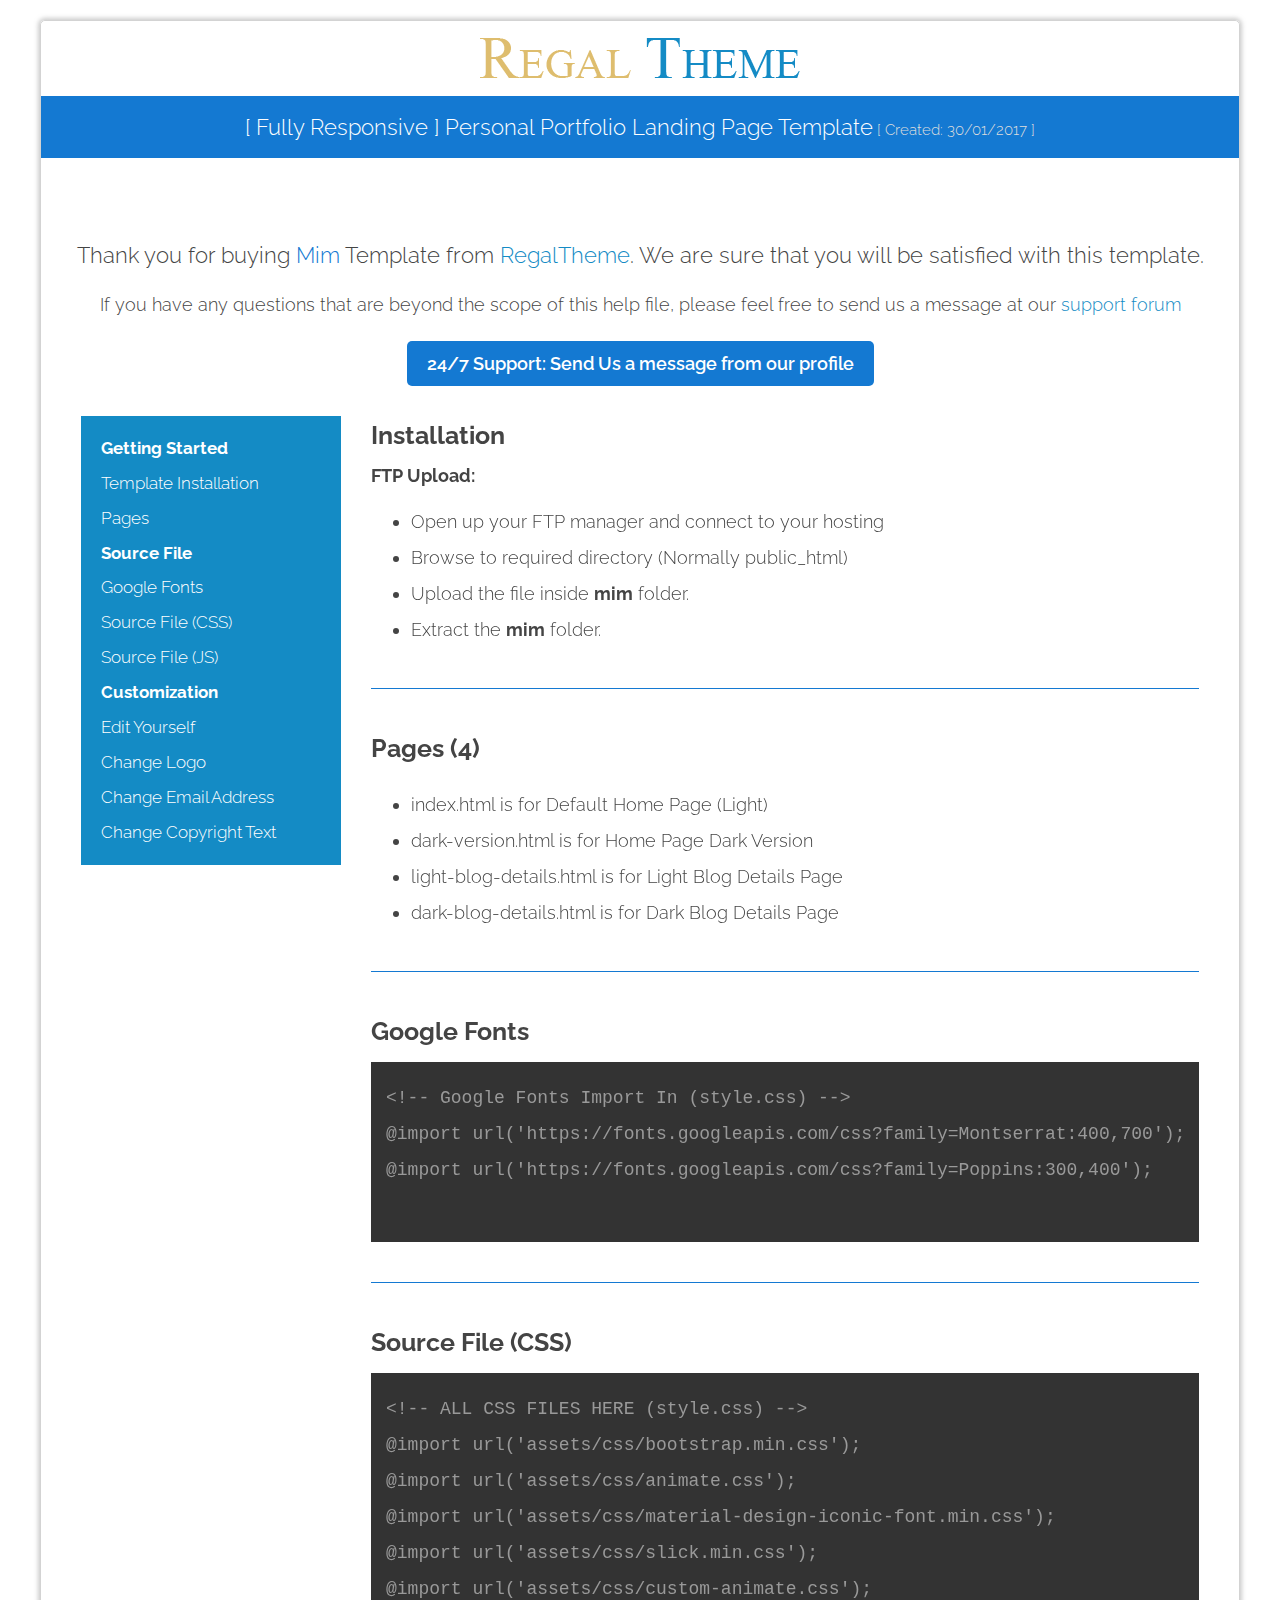
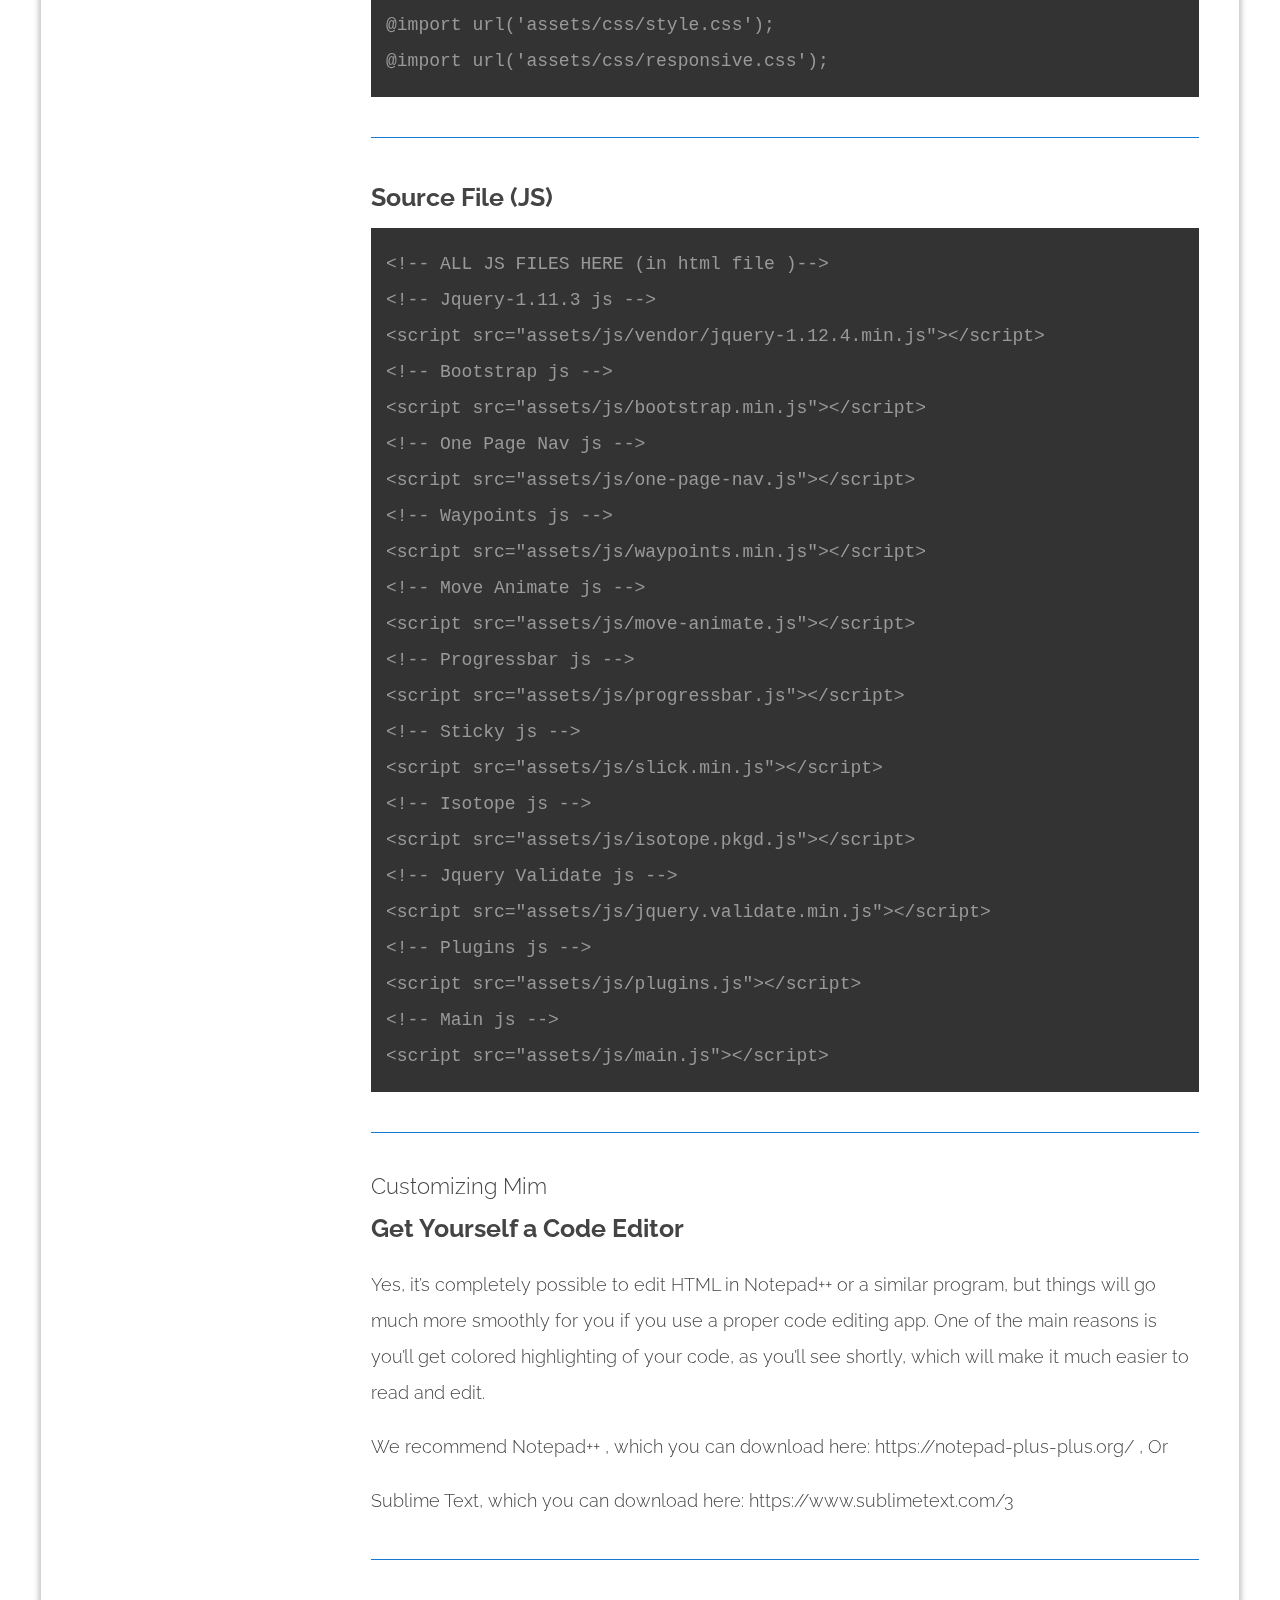
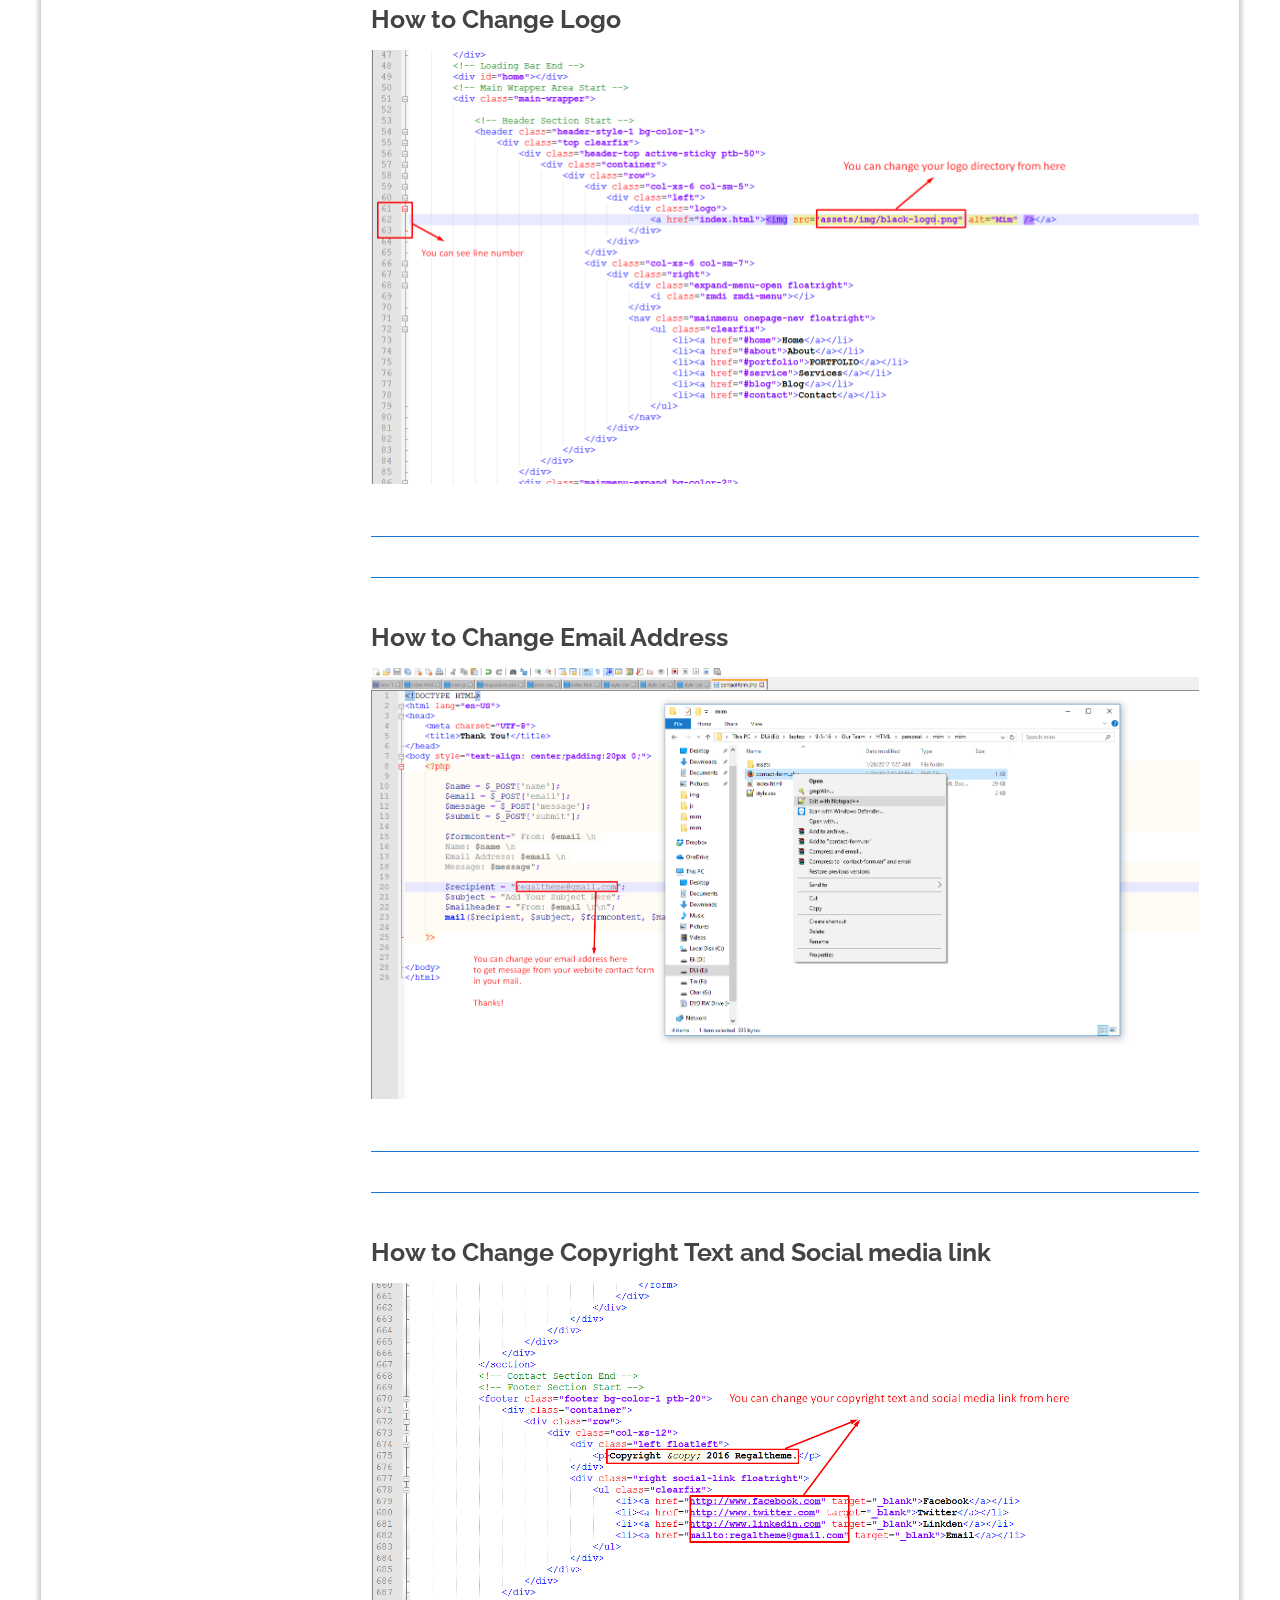
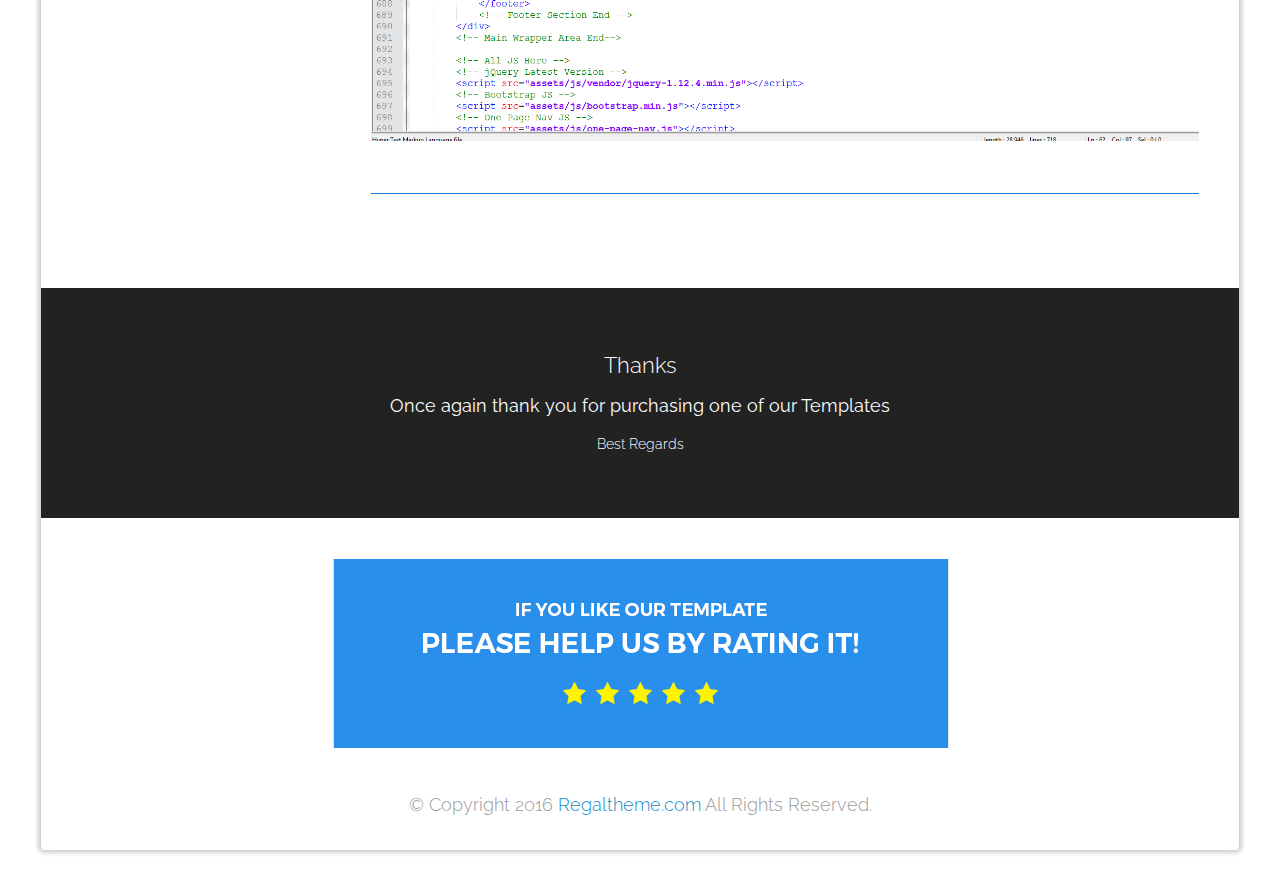
==== Documentation/index.html @ d94258e0 "first commit" ====
﻿<!DOCTYPE html>
<html>
	<head>
		<meta charset="utf-8">
        <meta http-equiv="X-UA-Compatible" content="IE=edge">
        <meta name="viewport" content="width=device-width, initial-scale=1">
        <meta name="description" content="Mim is a personal Portfolio Landing Page Template">
        <meta name="keywords" content="Personal , Personal portfolio template, Personal portfolio, landing page, material design, portfolio, personal">
        <meta name="author" content="regaltheme.com">
		<meta name="HandheldFriendly" content="True">
		<meta name="MobileOptimized" content="320">
		
		<title>Documentation of Mim</title>
		
		<link href="http://fonts.googleapis.com/css?family=Raleway:700,300" rel="stylesheet" type="text/css">
		
		<link rel="stylesheet" href="css/style.css">
		<link rel="stylesheet" href="css/prettify.css">
	</head>
<body>
<div class="wrapper">
	<nav>
		<div class="logo text-center">
			<a href="regaltheme.com"><img src="img/logo.png" alt="Regal Theme" /></a>
		</div>
	</nav>
	<header>
		<div class="text-center">
			<h2 class="lone-header">[ Fully Responsive ] Personal Portfolio Landing Page Template<span style="color:#ddd;"> [ Created: 30/01/2017 ]</span></h2>
		</div>
	</header>
	<section>
		<div class="thankyou text-center">
			  <h2>Thank you for buying <span style="color:#1479D2;" >Mim</span> Template from <a href="http://www.themeforest.net/user/regaltheme">RegalTheme</a>. We are sure that you will be satisfied with this template. </h2>
			  <p>  If you have any questions that are beyond the scope of this help file, please feel free to send us a message at our <a href="http://www.regaltheme.com/support">support forum</a></p>
			  <a href="http://themeforest.net/user/regaltheme" class="btn btn-large">24/7 Support: Send Us a message from our profile</a>
		</div>
  <div class="container">
    <ul class="docs-nav">
		<li><strong>Getting Started</strong></li>
		<li><a href="#installation" class="cc-active">Template Installation</a></li>
		<li><a href="#pages" class="cc-active">Pages</a></li>
		<!-- <li class="separator"></li> -->
		<li><strong>Source File</strong></li>
		<li><a href="#google-font" class="cc-active">Google Fonts</a></li>
		<li><a href="#source-css" class="cc-active">Source File (CSS)</a></li>
		<li><a href="#source-js" class="cc-active">Source File (JS)</a></li>
		<li><strong>Customization</strong></li>
		<li><a href="#get-editor" class="cc-active">Edit Yourself</a></li>
		<li><a href="#change-logo" class="cc-active">Change Logo</a></li>
		<li><a href="#change-email-address" class="cc-active">Change Email Address</a></li>
		<li><a href="#change-copyright" class="cc-active">Change Copyright Text</a></li>
    </ul>
    <div class="docs-content">
		<h3 id="installation">Installation</h3>
		<h4>FTP Upload:</h4>
		<ul>
			<li>Open up your FTP manager and connect to your hosting</li>
			<li>Browse to required directory (Normally public_html)</li>
			<li>Upload the file inside <strong>mim</strong> folder.</li>
			<li>Extract  the <strong>mim</strong> folder.</li>
		</ul>
		<hr />
		<h3 id="pages">Pages (4)</h3>
		<ul>
			<li>index.html is for Default Home Page (Light)</li>
			<li>dark-version.html is for Home Page Dark Version</li>
			<li>light-blog-details.html is for Light Blog Details Page</li>
			<li>dark-blog-details.html is for Dark Blog Details Page</li>
		</ul>
		<hr />
	  <!-- google fonts -->
      <h3 id="google-font">Google Fonts</h3>
		<div class="per-tag">
<pre>
&lt;!-- Google Fonts Import In (style.css) --&gt;
@import url('https://fonts.googleapis.com/css?family=Montserrat:400,700');
@import url('https://fonts.googleapis.com/css?family=Poppins:300,400');

</pre>
		</div>
	  <hr />
	  <!-- Source File (CSS) -->
      <h3 id="source-css">Source File (CSS)</h3>
		<div class="per-tag">
<pre>
&lt;!-- ALL CSS FILES HERE (style.css) --&gt;
@import url('assets/css/bootstrap.min.css');
@import url('assets/css/animate.css');
@import url('assets/css/material-design-iconic-font.min.css');
@import url('assets/css/slick.min.css');
@import url('assets/css/custom-animate.css');
@import url('assets/css/style.css');
@import url('assets/css/responsive.css');
</pre>
		</div>
	  <hr />
	  <!-- Source File (JS) -->
      <h3 id="source-js">Source File (JS)</h3>
		<div class="per-tag">
<pre>
&lt;!-- ALL JS FILES HERE (in html file )--&gt;					
&lt;!-- Jquery-1.11.3 js --&gt;
&lt;script src="assets/js/vendor/jquery-1.12.4.min.js"&gt;&lt;/script&gt;
&lt;!-- Bootstrap js --&gt;
&lt;script src="assets/js/bootstrap.min.js"&gt;&lt;/script&gt;
&lt;!-- One Page Nav js --&gt;
&lt;script src="assets/js/one-page-nav.js"&gt;&lt;/script&gt;
&lt;!-- Waypoints js --&gt;
&lt;script src="assets/js/waypoints.min.js"&gt;&lt;/script&gt;
&lt;!-- Move Animate js --&gt;
&lt;script src="assets/js/move-animate.js"&gt;&lt;/script&gt;
&lt;!-- Progressbar js --&gt;
&lt;script src="assets/js/progressbar.js"&gt;&lt;/script&gt;
&lt;!-- Sticky js --&gt;
&lt;script src="assets/js/slick.min.js"&gt;&lt;/script&gt;
&lt;!-- Isotope js --&gt;
&lt;script src="assets/js/isotope.pkgd.js"&gt;&lt;/script&gt;
&lt;!-- Jquery Validate js --&gt;
&lt;script src="assets/js/jquery.validate.min.js"&gt;&lt;/script&gt;
&lt;!-- Plugins js --&gt;
&lt;script src="assets/js/plugins.js"&gt;&lt;/script&gt;
&lt;!-- Main js --&gt;
&lt;script src="assets/js/main.js"&gt;&lt;/script&gt;
</pre>

		</div>
	  <hr />
	  <!-- customization -->
      <h2> Customizing Mim</h2>
	  <h3 id="get-editor">Get Yourself a Code Editor</h3>
	  <p>Yes, it’s completely possible to edit HTML in Notepad++ or a similar program, but things will go much more smoothly for you if you use a proper code editing app. One of the main reasons is you’ll get colored highlighting of your code, as you’ll see shortly, which will make it much easier to read and edit.</p>
	  <p>We recommend Notepad++ , which you can download here: https://notepad-plus-plus.org/ , Or</p>
	  <p>Sublime Text, which you can download here: https://www.sublimetext.com/3 </p>
	  <hr />
	  <h3 id="change-logo">How to Change Logo</h3>
	  <img src="img/change-logo.png" alt="Logo Change" />
	  <hr />
	  
	  <hr />
	  <h3 id="change-email-address">How to Change Email Address</h3>
	  <img src="img/change-email-address.png" alt="Change Email Address" />
	  <hr />
	  
	  <hr />
	  <h3 id="change-copyright">How to Change Copyright Text and Social media link</h3>
	  <img src="img/copyright.png" alt="Copyright Text Change" />
	  <hr />
	  

  </div>
</section>
<section class="vibrant centered">
  <div class="">
	<h2>Thanks</h2>
    <h4>Once again thank you for purchasing one of our Templates</h4>
	<h5>Best Regards</h5>
  </div>
</section>
 <div class="rating centered">
	<img src="img/rating.png" alt="Rating" />
 </div>
<footer>
  <div class="">
    <p> &copy; Copyright 2016 <a href="http://www.regaltheme.com">Regaltheme.com</a> All Rights Reserved.</p>
  </div>
</footer>
</div>
<script src="js/jquery-1.12.4.min.js"></script> 
<script type="text/javascript" src="js/prettify/prettify.js"></script> 
<script src="https://google-code-prettify.googlecode.com/svn/loader/run_prettify.js?lang=css&skin=sunburst"></script>
<script src="js/layout.js"></script>
</body>
</html>
---- Documentation/css/style.css ----
/*==========================================================
    Template Name: Rajhost
    Created By: RegalTheme
    Envato Profile: https://themeforest.net/user/regaltheme
    Website: http://regaltheme.com
    Description: Rajhost is Fully Responsive Web Hosting with WHMCS Template with awesome features.
    Version: v1.1
    Support: http://regaltheme.com/support
============================================================*/

body, html {
    margin: 0;
    padding: 0;
}

body, 
input,
h1,
h2,
h3,
h4,
h5,
h6 {
    font-family: "Raleway", Helvetica, Arial, "Lucida Grande", sans-serif; 
    font-weight: 300;
    font-size: 18px;
}

body {
    line-height: 2;
    color: #444;
    background: #ffffff;
}

img, iframe {
    max-width: 100%;
}

iframe {
    max-height: 100%;
}

img {
    height:auto;
}
.text-center{text-align:center;}

.btn {background:#135571;color:#fff;

		-webkit-transition: all 250ms;
        -moz-transition: all 250ms;
        -o-transition: all  250ms;
        transition: all  250ms;
		
		}
		
.btn:hover {background:#333; }

.btn-download { border-radius:0 4px 0 0; font-weight:bold; width: 25px;  overflow: hidden;}

.btn-download  img {  width: 25px;
  float: left;
  margin-top: 18px;
  margin-right: 15px
  }
 
.btn-download:hover { width:165px;} 

iframe {
    border: 0 !important;
}

.wrapper { margin:20px 40px ;
 border-radius:5px;
 box-shadow:0 0 4px 2px rgba(155,155,155,0.5);
 border:1px solid #d3d3d3;}
header {
    width: 100%;
    overflow: hidden;
}

.container {
    width: 95%;
    max-width: 650px;
    position: relative;
		background:#fff;
}
.thankyou.text-center {
  background: #fff none repeat scroll 0 0;
  padding: 20px 5px;
}
strong, dt, h3, h4 {
    font-weight: 700;
}

h1,
h2,
h3,
h4,
h5,
h6 {
    margin: 10px 0;
    line-height: 20px;
    color: inherit;
    text-rendering: optimizelegibility;
}
h1,
h2,
h3 {
    line-height: 40px;
}

h2 {
    font-size: 22px;
    line-height: 1.2;
}

h3 {
    font-size: 24.5px;
}

h4 {
    font-size: 17.5px;
}

h5 {
    font-size: 14px;
}

h6 {
    font-size: 11.9px;
}

hr {
    background: #EEE;
    border: 0;
    height: 1px;
    margin: 40px 0 40px;
}

blockquote {
    margin: 1em 0;
    border-left: 3px solid #fff;
    padding-left: 20px;
    text-align: left;
}

dt {
}

dd {
    padding: 0;
    margin: 0 0 25px 0;
}

a {
    -webkit-transition: all ease 150ms;
    -moz-transition: all ease 150ms;
    -o-transition: all ease 150ms;
    transition: all ease 150ms;
    text-decoration: none;
    color: #148BC5;
}

a:hover {
    text-decoration: underline;
}

a:active {
    color: #47b5e2;
}

/* Header Styles */

header {
    padding: 2em 0 2em 0; 
    
    background: #1479D2; 
    color: #fff;
}


h1 {
    margin: 0;
    padding: 0;
    float: left;
}

header h2 {
    margin: 0 0 1em 0;
}

header h2.lone-header {
    margin: 0;
	color:#fff;
}

footer {
    text-align: center;
    padding: 1.5em 0;
	background:#fff;
	border-radius:0 0 4px 4px;
}

footer p {
    margin: 0;
    color: #999;
}

.pull-right{ float:right;}
.pull-left { float:left; }

/* Navigation Styles */
nav {
    background: #fff;
    padding: 0;
    min-height: 60px;
	border-radius: 5px 5px 0 0;
}

nav ul, nav li {
    margin: 0;
    padding: 0;
    list-style: none;
}

nav a {
    padding: 0 1em;
	text-decoration:none !important;
	font-size: .9em;
    height: 60px;
    line-height: 60px;
    display: block;
}

nav h1 a {
    padding: 7px 1em;
    height: 46px;
    line-height: 0;
	height: 45px;
	line-height: 60px;
	color: #000;
}

nav h1 a img {   margin-right: 10px;
  float: left;
  margin-top: 9px;
  }
  
 nav h1 a  span {  float: left;
  margin-top: -5px;}

nav a:active {
    color: #fff;
    cursor: default;  
}


nav ul.site {
    padding: 20px 0 0 0;
}

nav #menu {
    overflow: hidden;
    max-height: 0;
    clear: left;
}


nav #menu-toggle {
    position: absolute;
    right: 0;
    top: 0;
    font-size: 1.5em;
    padding: 0 16px;
}


@media only screen and (min-width: 680px) {
    nav, nav #menu {
        height: 75px !important;
    }

    nav li, nav a {
        float: left;
    }


    nav ul.site {
        float: left;
        padding: 0;
        clear: none;
    }

    nav ul.site li {
        margin: 0 0 0 10px;
    }

    nav #menu-toggle {
        display: none !important;
    }

    nav #menu {
        max-height: 9999px;
        clear: none;
    }
}


/* Content Styles */
section { padding: 1em 0 3em; text-align: center; }
section.vibrant { background: #222; color: #fff; }
section.vibrant h4{  
  line-height: 2;
  font-weight: normal;
  width: 90%;
  margin: 0 auto;
  }

nav:before, 
nav:after, 
header:before, 
header:after, 
section:before, 
section:after {
    content: " ";
    display: table;
}
nav:after, header:after, section:after  { clear: both; }
nav, header, section { *zoom: 1; }

/* Form Styles */
input {
    display: block;
    vertical-align: middle;
    line-height: 30px;
    margin: 0 auto;
    width: 100%;
    max-width: 400px;

       -moz-box-sizing: border-box;
    -webkit-box-sizing: border-box;
            box-sizing: border-box;

    -webkit-transition: all linear 0.2s;
    -moz-transition: all linear 0.2s;
    -o-transition: all linear 0.2s;
    transition: all linear 0.2s;
}
input:focus {
    border-color: #007eb2;
    outline: 0;
}
.docs-nav {
    background-color: #148BC5;
    list-style: none;
    margin: 0 0 0 20px;
    padding: 15px 20px;
    font-size: 0.97em;
}

.docs-nav a {
    display: block;
    margin: 0 -20px;
    padding: 0 20px;
	color:#fff;
    text-decoration: none;
    border-right: 2px solid transparent;
}

@media only screen and (min-width: 400px) {

}

@media only screen and (min-width: 600px) {

}

@media only screen and (min-width: 960px) {
        .docs-nav {
        position: absolute;
        top: 0;
        width: 220px;

        -webkit-transition: top linear 50ms;
        -moz-transition: top linear 50ms;
        -o-transition: top linear 50ms;
        transition: top linear 50ms;
    }

    .docs-nav.fixed {
        position: fixed;
        top: 49px;
        width: 220px;
    }

    .docs-nav a:hover {
        background: #1479D2;
		color:#fff;
    }

    .docs-nav a:active, 
    .docs-nav .active {
        background: #1479D2;
		color:#fff;
        border-right: 2px solid #ccc;
    }

    .docs-nav .separator {
        height: 20px;
    }

    .docs-content {
        padding-left: 310px;
    }



    header {
        padding: 1em 0 1em 0; 
    }

    .container {
        max-width: 1900px;
        padding: 0 20px;
		background:#fff;
    }

    section { padding: 3em 0; text-align: left;   background: #fff;}
    section.centered {
        text-align: center;
    }

    input {
        display: inline-block;
    }

}

/* my css */

.pull-left a {
  float: none;
  line-height: 100px;
}
.pull-left {
    display: block;
    overflow: hidden;
}
nav .logo a {
    float: none;
    height: auto;
    line-height: 1;
    padding: 17px 0;
}

.docs-content hr {
    background: #1479D2 none repeat scroll 0 0;
    position: relative;
}
.per-tag {
  background: #333 none repeat scroll 0 0;
  color: #999;
  overflow-y: hidden;
  padding: 0 15px;
}
.lone-header > span {
  color: #333;
  font-size: 15px;
}


.btn.btn-large {
    background: #1479D2 none repeat scroll 0 0;
    border-radius: 5px;
    display: inline-block;
    font-weight: 600;
    line-height: 45px;
    padding: 0 20px;
}
.btn.btn-large:hover {
    background: #148BC5 none repeat scroll 0 0;
}
.docs-nav > li strong {
  color: #fff;
}
.rating.centered {
  padding: 40px 0 0;
  text-align: center;
}
---- Documentation/css/prettify.css ----
/* GitHub Theme */
/* Pretty printing styles. Used with prettify.js. */
/* SPAN elements with the classes below are added by prettyprint. */
/* plain text */
.pln {
  color: #333333;
}
.prettyprint{overflow:auto!important;}

@media screen {
  /* string content */
  .str {
    color: #dd1144;
  }

  /* a keyword */
  .kwd {
    color: #333333;
  }

  /* a comment */
  .com {
    color: #999988;
  }

  /* a type name */
  .typ {
    color: #445588;
  }

  /* a literal value */
  .lit {
    color: #445588;
  }

  /* punctuation */
  .pun {
    color: #333333;
  }

  /* lisp open bracket */
  .opn {
    color: #333333;
  }

  /* lisp close bracket */
  .clo {
    color: #333333;
  }

  /* a markup tag name */
  .tag {
    color: navy;
  }

  /* a markup attribute name */
  .atn {
    color: teal;
  }

  /* a markup attribute value */
  .atv {
    color: #dd1144;
  }

  /* a declaration */
  .dec {
    color: #333333;
  }

  /* a variable name */
  .var {
    color: teal;
  }

  /* a function name */
  .fun {
    color: #990000;
  }
}
/* Use higher contrast and text-weight for printable form. */
@media print, projection {
  .str {
    color: #006600;
  }

  .kwd {
    color: #006;
    font-weight: bold;
  }

  .com {
    color: #600;
    font-style: italic;
  }

  .typ {
    color: #404;
    font-weight: bold;
  }

  .lit {
    color: #004444;
  }

  .pun, .opn, .clo {
    color: #444400;
  }

  .tag {
    color: #006;
    font-weight: bold;
  }

  .atn {
    color: #440044;
  }

  .atv {
    color: #006600;
  }
}
/* Style */
pre.prettyprint {
  background: #F0F0F0;
  font-family: Menlo, "Bitstream Vera Sans Mono", "DejaVu Sans Mono", Monaco, Consolas, monospace;
  font-size: 12px;
  line-height: 1.5;
  border: 1px solid #cccccc;
  padding: 0;
}

/* Specify class=linenums on a pre to get line numbering */
ol.linenums {
  margin-top: 0;
  margin-bottom: 0;
  color: #888;
}

.linenums li {
  background: #FAFAFA;
  padding-left: 10px;
  border-left: 1px solid #CCC;
}

.linenums li {
  padding-top: 5px;
}

.linenums li + li {
  padding-top: 0;
}

.linenums li:last-child {
  padding-bottom: 5px;
}



/* IE indents via margin-left */
li.L0,
li.L1,
li.L2,
li.L3,
li.L4,
li.L5,
li.L6,
li.L7,
li.L8,
li.L9 {
  /* */
}

/* Alternate shading for lines */
li.L1,
li.L3,
li.L5,
li.L7,
li.L9 {
  /* */
}
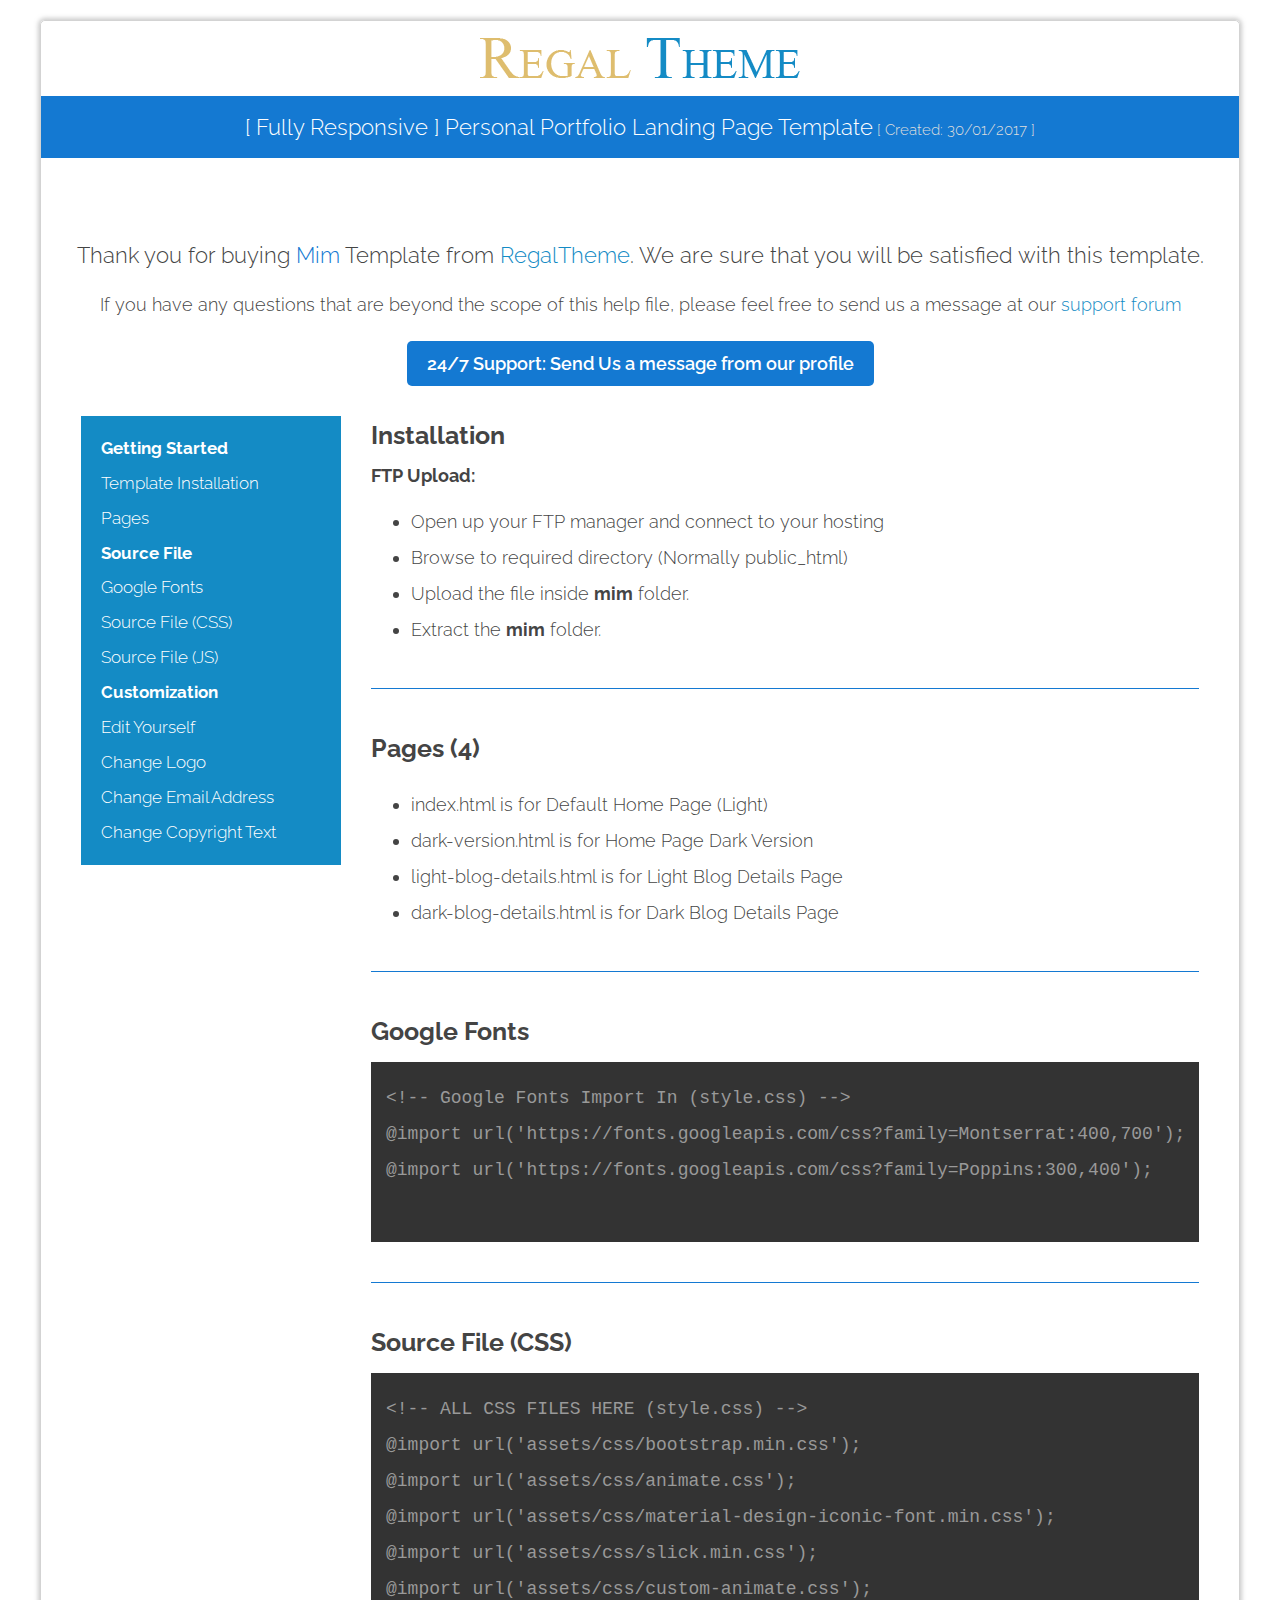
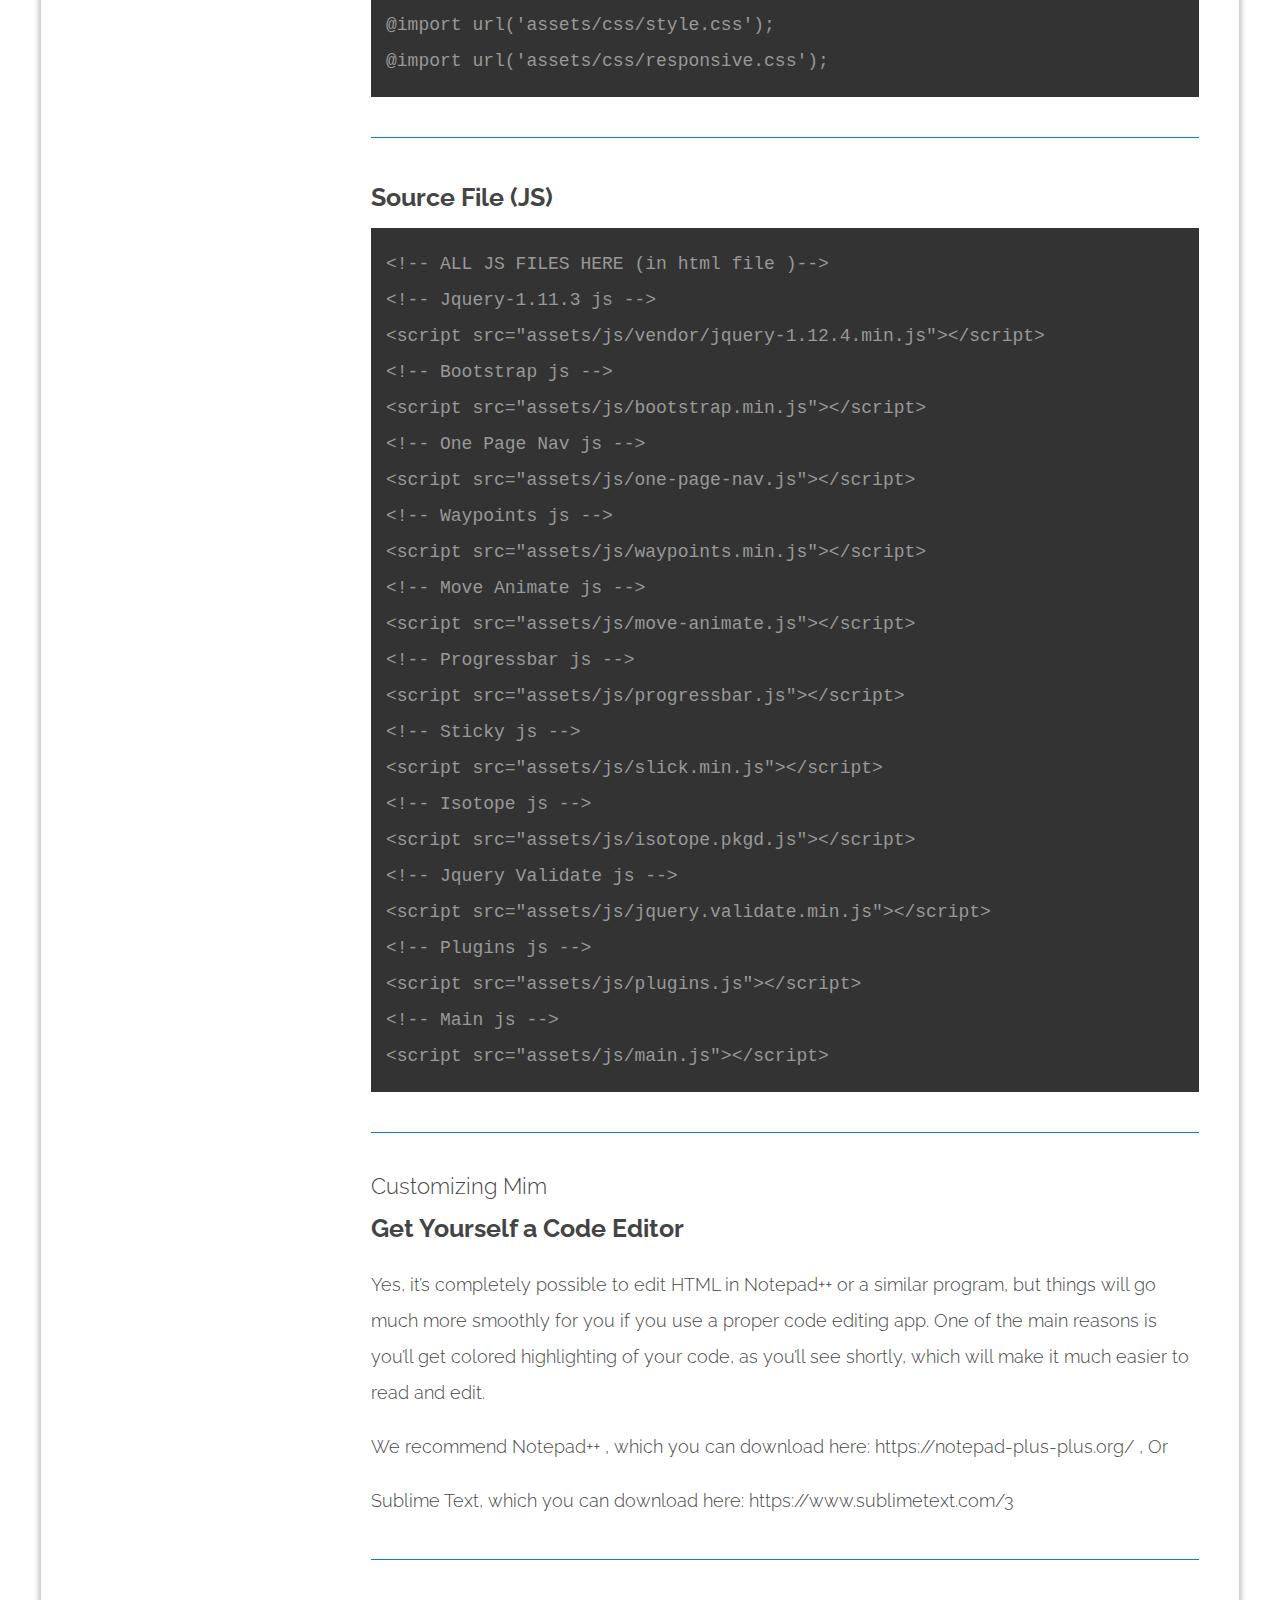
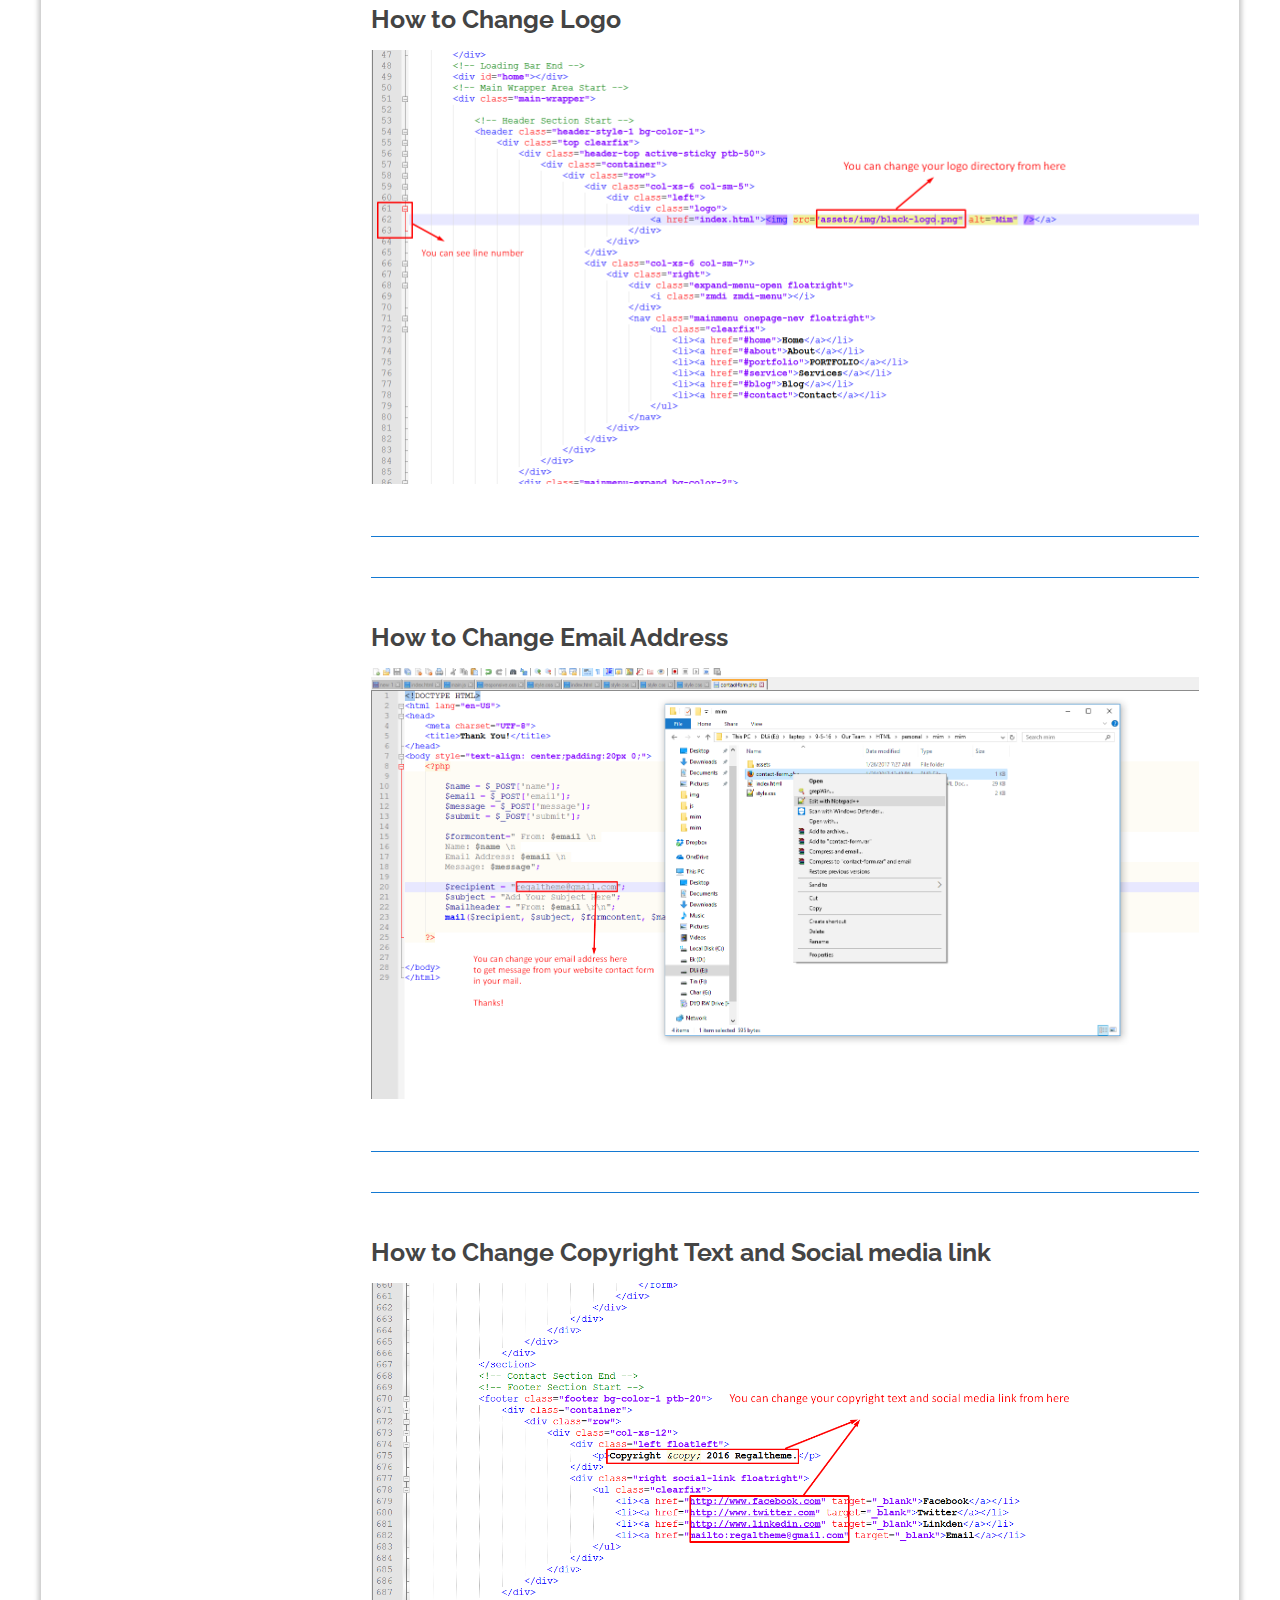
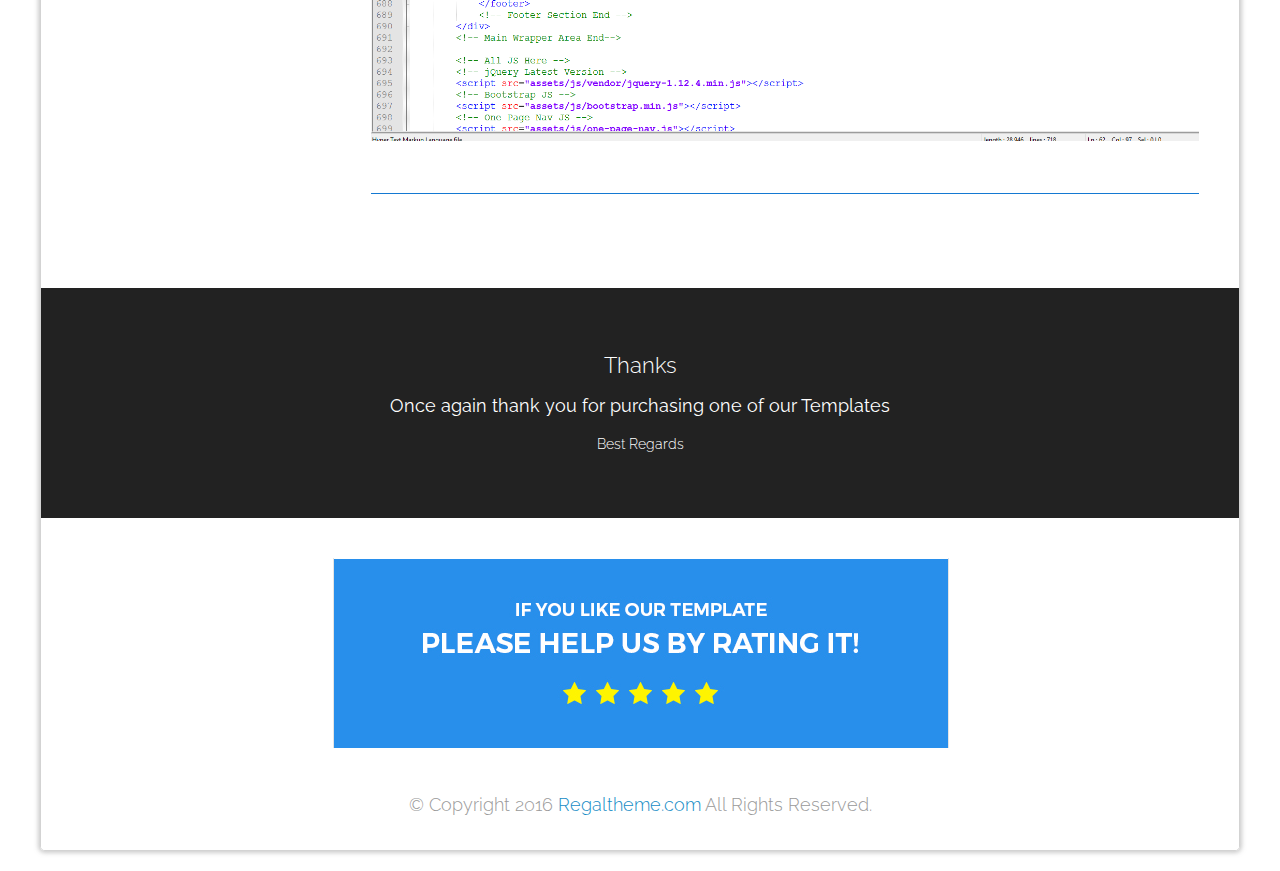
==== commit 747d9d2a: "Third year changes" ====
--- a/Documentation/index.html
+++ b/Documentation/index.html
@@ -9,15 +9,17 @@
         <meta name="author" content="regaltheme.com">
 		<meta name="HandheldFriendly" content="True">
 		<meta name="MobileOptimized" content="320">
-		
+
 		<title>Documentation of Mim</title>
-		
+
 		<link href="http://fonts.googleapis.com/css?family=Raleway:700,300" rel="stylesheet" type="text/css">
-		
+
 		<link rel="stylesheet" href="css/style.css">
 		<link rel="stylesheet" href="css/prettify.css">
 	</head>
 <body>
+
+
 <div class="wrapper">
 	<nav>
 		<div class="logo text-center">
@@ -99,7 +101,7 @@
       <h3 id="source-js">Source File (JS)</h3>
 		<div class="per-tag">
 <pre>
-&lt;!-- ALL JS FILES HERE (in html file )--&gt;					
+&lt;!-- ALL JS FILES HERE (in html file )--&gt;
 &lt;!-- Jquery-1.11.3 js --&gt;
 &lt;script src="assets/js/vendor/jquery-1.12.4.min.js"&gt;&lt;/script&gt;
 &lt;!-- Bootstrap js --&gt;
@@ -136,17 +138,17 @@
 	  <h3 id="change-logo">How to Change Logo</h3>
 	  <img src="img/change-logo.png" alt="Logo Change" />
 	  <hr />
-	  
+
 	  <hr />
 	  <h3 id="change-email-address">How to Change Email Address</h3>
 	  <img src="img/change-email-address.png" alt="Change Email Address" />
 	  <hr />
-	  
+
 	  <hr />
 	  <h3 id="change-copyright">How to Change Copyright Text and Social media link</h3>
 	  <img src="img/copyright.png" alt="Copyright Text Change" />
 	  <hr />
-	  
+
 
   </div>
 </section>
@@ -166,8 +168,8 @@
   </div>
 </footer>
 </div>
-<script src="js/jquery-1.12.4.min.js"></script> 
-<script type="text/javascript" src="js/prettify/prettify.js"></script> 
+<script src="js/jquery-1.12.4.min.js"></script>
+<script type="text/javascript" src="js/prettify/prettify.js"></script>
 <script src="https://google-code-prettify.googlecode.com/svn/loader/run_prettify.js?lang=css&skin=sunburst"></script>
 <script src="js/layout.js"></script>
 </body>
--- a/Documentation/css/style.css
+++ b/Documentation/css/style.css
@@ -13,7 +13,7 @@
     padding: 0;
 }
 
-body, 
+body,
 input,
 h1,
 h2,
@@ -21,7 +21,7 @@
 h4,
 h5,
 h6 {
-    font-family: "Raleway", Helvetica, Arial, "Lucida Grande", sans-serif; 
+    font-family: "Raleway", Helvetica, Arial, "Lucida Grande", sans-serif;
     font-weight: 300;
     font-size: 18px;
 }
@@ -51,9 +51,9 @@
         -moz-transition: all 250ms;
         -o-transition: all  250ms;
         transition: all  250ms;
-		
+
 		}
-		
+
 .btn:hover {background:#333; }
 
 .btn-download { border-radius:0 4px 0 0; font-weight:bold; width: 25px;  overflow: hidden;}
@@ -63,8 +63,8 @@
   margin-top: 18px;
   margin-right: 15px
   }
- 
-.btn-download:hover { width:165px;} 
+
+.btn-download:hover { width:165px;}
 
 iframe {
     border: 0 !important;
@@ -173,9 +173,9 @@
 /* Header Styles */
 
 header {
-    padding: 2em 0 2em 0; 
-    
-    background: #1479D2; 
+    padding: 2em 0 2em 0;
+
+    background: #1479D2;
     color: #fff;
 }
 
@@ -246,13 +246,13 @@
   float: left;
   margin-top: 9px;
   }
-  
+
  nav h1 a  span {  float: left;
   margin-top: -5px;}
 
 nav a:active {
     color: #fff;
-    cursor: default;  
+    cursor: default;
 }
 
 
@@ -310,18 +310,18 @@
 /* Content Styles */
 section { padding: 1em 0 3em; text-align: center; }
 section.vibrant { background: #222; color: #fff; }
-section.vibrant h4{  
+section.vibrant h4{
   line-height: 2;
   font-weight: normal;
   width: 90%;
   margin: 0 auto;
   }
 
-nav:before, 
-nav:after, 
-header:before, 
-header:after, 
-section:before, 
+nav:before,
+nav:after,
+header:before,
+header:after,
+section:before,
 section:after {
     content: " ";
     display: table;
@@ -399,7 +399,7 @@
 		color:#fff;
     }
 
-    .docs-nav a:active, 
+    .docs-nav a:active,
     .docs-nav .active {
         background: #1479D2;
 		color:#fff;
@@ -417,7 +417,7 @@
 
 
     header {
-        padding: 1em 0 1em 0; 
+        padding: 1em 0 1em 0;
     }
 
     .container {
@@ -487,4 +487,4 @@
 .rating.centered {
   padding: 40px 0 0;
   text-align: center;
-}+}
